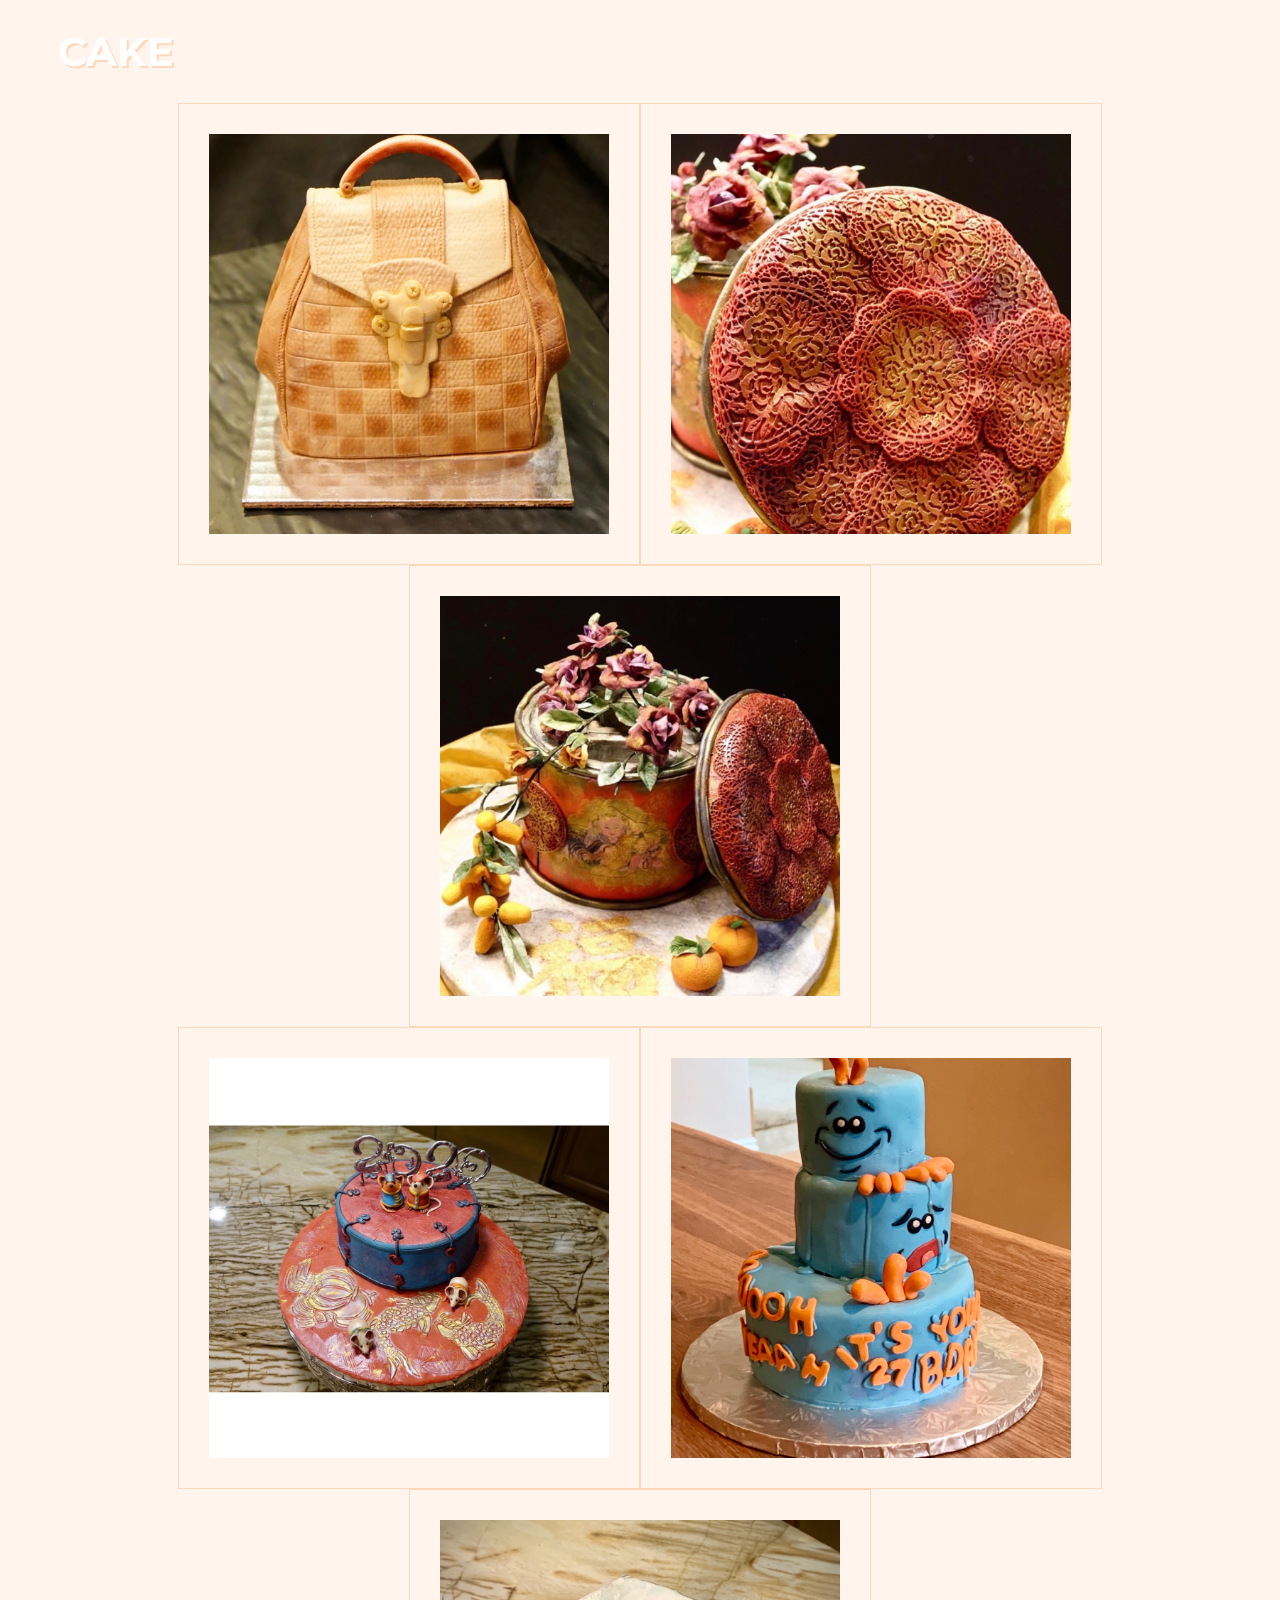
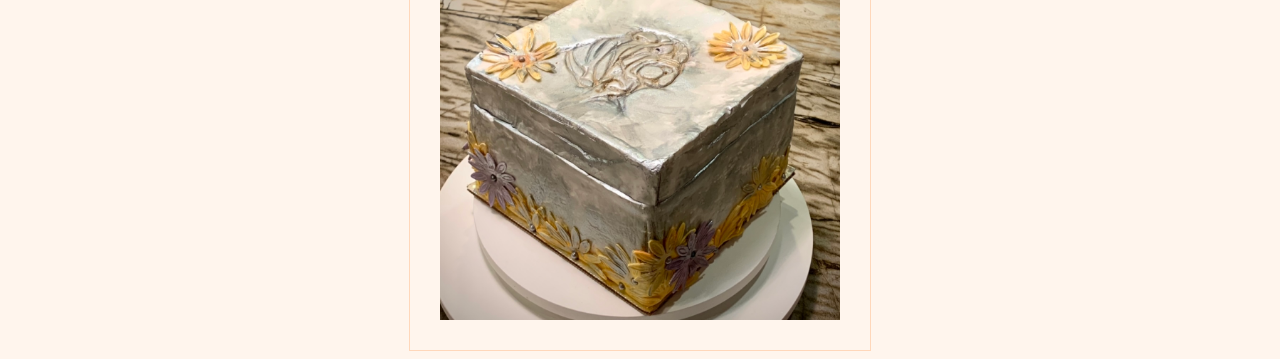
==== cake.html @ e89d67bc "Added all files" ====
<!DOCTYPE html>
<html lang="en">
<head>
    <title>Pearleen Wang Final Project</title>
    <link rel="stylesheet" type="text/css" href="assets/style/style.css">
    <link href="https://fonts.googleapis.com/css2?family=Crimson+Text&family=Montserrat:wght@200;300&display=swap" rel="stylesheet">
    <link href="https://fonts.googleapis.com/css2?family=Crimson+Text&display=swap" rel="stylesheet">
    <script type="text/javascript" src="assets/script/script.js"></script>
</head>
<body style="background-color: #FFF5ED;">
    <div class="title">
        <h1>CAKE</h1>
    </div>
    <div class="cakes">
        <div class="cakeitems">
            <img src="assets/images/cake1.jpg">
           
        </div>
        <div class="cakeitems">
            <img src="assets/images/cake2.jpg">
            
        </div>
        <div class="cakeitems">
            <img src="assets/images/cake3.jpg">
            
        </div>
    <div class="cakes2">
            <div class="cakeitems2">
            <img src="assets/images/cake4.jpg">
            
        </div>
        <div class="cakeitems2">
            <img src="assets/images/cake5.jpg">
            
        </div>
        <div class="cakeitems2">
            <img src="assets/images/cake6.jpg">
          
        </div>
    </div>
    </div>
</body>
---- assets/style/style.css ----
.name{
    font-family: 'Crimson Text', serif;
    font-size: 80px;
    padding-left: 30px;
    padding-right: 30px;
    color:  #fec89a;
}

.gallery{
    font-family: 'Montserrat', sans-serif;
    font-size: 60px;
    color: white;
    text-shadow: 2px 2px #ffd7ba;
}

.frontpage{
    border-style: solid;
    border-color: #fec89a;
    position: fixed;
    right: 30%;
    top: 20%;
    text-align: center;
}

.item1{
    height: 300px;
    width: 200px;
    object-fit: cover;
    position: fixed;
    top: 65%;
    right: 62%;
}
.item2{
    height: 300px;
    width: 200px;
    object-fit: cover;
    position: fixed;
    top: 65%;
    right: 42%;
}

.item3{
    height: 300px;
    width: 200px;
    object-fit: cover;
    position: fixed;
    top: 65%;
    right: 22%;
}

@keyframes Wave{
	0%{
		transform: translateY(0px);
	}
	50%{
		transform: translateY(30px);
	}
	100%{
		transform: translateY(0px);
	}
}
.item1{
    animation: Wave 2s infinite;
}
.item2{
    animation: Wave 2s infinite;
    animation-delay: 0.25s;
}
.item3{
    animation: Wave 2s infinite;
    animation-delay: 0.5s;
}







.title{
    font-family: 'Montserrat', sans-serif;
    font-size: 20px;
    padding-left: 50px;
    color: white;
    text-shadow: 2px 2px #ffd7ba;
}

.cakeitems{
    font-family: 'Crimson Text', serif;
    font-size: 20px;
    width: 400px;
    height: 400px;
    object-fit: cover;
    padding: 30px;
}

.cakeitems2{
    font-family: 'Crimson Text', serif;
    font-size: 20px;
    width: 400px;
    height: 400px;
    object-fit: cover;
    padding: 30px;
}

.cakes{
    display: flex;
    flex-direction: row;
    justify-content: center;
    flex-wrap: wrap;
}
.cakeitems{
    display: flex;
    flex-direction: column;
    border: thin solid #ffd7ba;
}
.cakes2{
    display: flex;
    flex-direction: row;
    justify-content: center;
    flex-wrap: wrap;
}
.cakeitems2{
    display: flex;
    flex-direction: column;
    border: thin solid #ffd7ba;
}
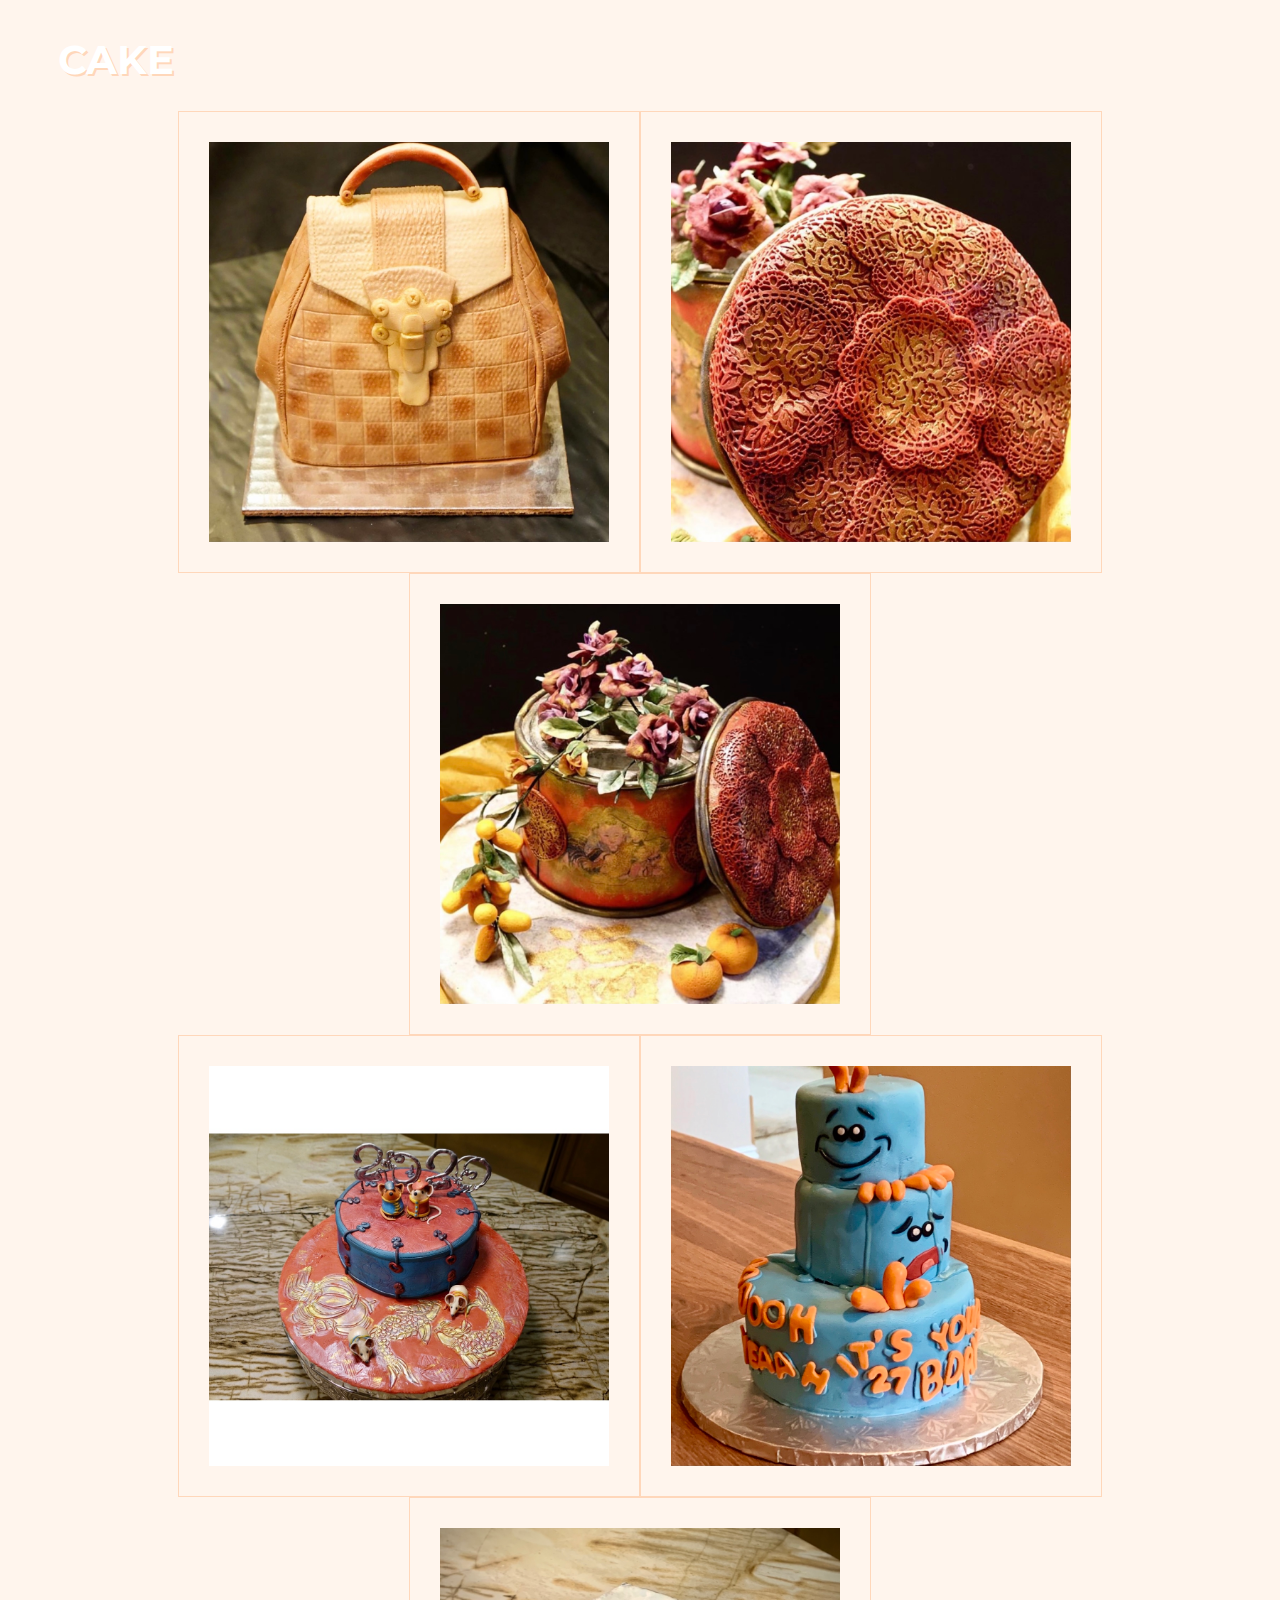
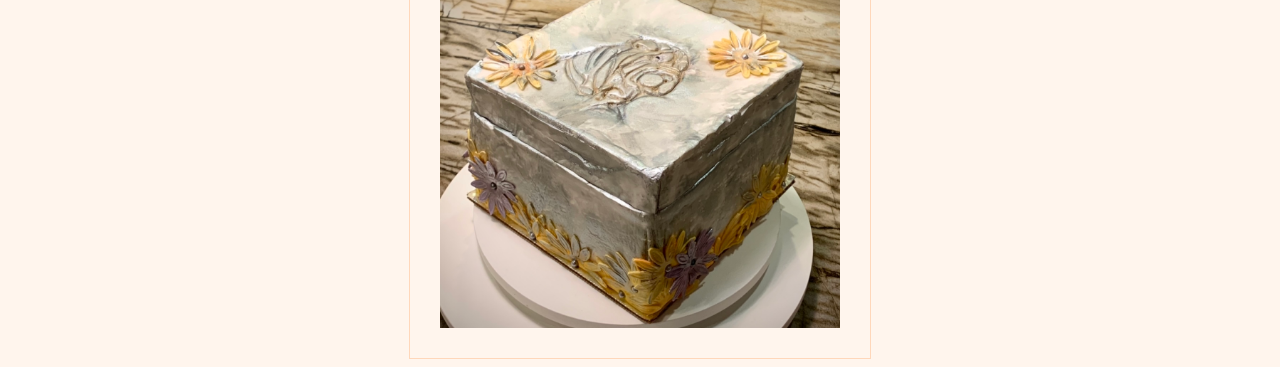
==== commit d1fe069c: "done" ====
--- a/cake.html
+++ b/cake.html
@@ -1,42 +1,42 @@
-<!DOCTYPE html>
-<html lang="en">
-<head>
-    <title>Pearleen Wang Final Project</title>
-    <link rel="stylesheet" type="text/css" href="assets/style/style.css">
-    <link href="https://fonts.googleapis.com/css2?family=Crimson+Text&family=Montserrat:wght@200;300&display=swap" rel="stylesheet">
-    <link href="https://fonts.googleapis.com/css2?family=Crimson+Text&display=swap" rel="stylesheet">
-    <script type="text/javascript" src="assets/script/script.js"></script>
-</head>
-<body style="background-color: #FFF5ED;">
-    <div class="title">
-        <h1>CAKE</h1>
-    </div>
-    <div class="cakes">
-        <div class="cakeitems">
-            <img src="assets/images/cake1.jpg">
-           
-        </div>
-        <div class="cakeitems">
-            <img src="assets/images/cake2.jpg">
-            
-        </div>
-        <div class="cakeitems">
-            <img src="assets/images/cake3.jpg">
-            
-        </div>
-    <div class="cakes2">
-            <div class="cakeitems2">
-            <img src="assets/images/cake4.jpg">
-            
-        </div>
-        <div class="cakeitems2">
-            <img src="assets/images/cake5.jpg">
-            
-        </div>
-        <div class="cakeitems2">
-            <img src="assets/images/cake6.jpg">
-          
-        </div>
-    </div>
-    </div>
+<!DOCTYPE html>
+<html lang="en">
+<head>
+    <title>Pearleen Wang Final Project</title>
+    <link rel="stylesheet" type="text/css" href="assets/style/style.css">
+    <link href="https://fonts.googleapis.com/css2?family=Crimson+Text&family=Montserrat:wght@200;300&display=swap" rel="stylesheet">
+    <link href="https://fonts.googleapis.com/css2?family=Crimson+Text&display=swap" rel="stylesheet">
+</head>
+<body id="background" style="background-color: #FFF5ED;">
+    <div class="title">
+        <h1 id="cakeTitle">CAKE</h1>
+    </div>
+    <div class="cakes">
+        <div class="cakeitems">
+            <img src="assets/images/cake1.jpg">
+           
+        </div>
+        <div class="cakeitems">
+            <img src="assets/images/cake2.jpg">
+            
+        </div>
+        <div class="cakeitems">
+            <img src="assets/images/cake3.jpg">
+            
+        </div>
+    <div class="cakes2">
+            <div class="cakeitems2">
+            <img src="assets/images/cake4.jpg">
+            
+        </div>
+        <div class="cakeitems2">
+            <img src="assets/images/cake5.jpg">
+            
+        </div>
+        <div class="cakeitems2">
+            <img src="assets/images/cake6.jpg">
+          
+        </div>
+    </div>
+    </div>
+    <script type="text/javascript" src="assets/script/script.js"></script>
 </body>--- a/assets/style/style.css
+++ b/assets/style/style.css
@@ -1,127 +1,126 @@
-.name{
-    font-family: 'Crimson Text', serif;
-    font-size: 80px;
-    padding-left: 30px;
-    padding-right: 30px;
-    color:  #fec89a;
-}
-
-.gallery{
-    font-family: 'Montserrat', sans-serif;
-    font-size: 60px;
-    color: white;
-    text-shadow: 2px 2px #ffd7ba;
-}
-
-.frontpage{
-    border-style: solid;
-    border-color: #fec89a;
-    position: fixed;
-    right: 30%;
-    top: 20%;
-    text-align: center;
-}
-
-.item1{
-    height: 300px;
-    width: 200px;
-    object-fit: cover;
-    position: fixed;
-    top: 65%;
-    right: 62%;
-}
-.item2{
-    height: 300px;
-    width: 200px;
-    object-fit: cover;
-    position: fixed;
-    top: 65%;
-    right: 42%;
-}
-
-.item3{
-    height: 300px;
-    width: 200px;
-    object-fit: cover;
-    position: fixed;
-    top: 65%;
-    right: 22%;
-}
-
-@keyframes Wave{
-	0%{
-		transform: translateY(0px);
-	}
-	50%{
-		transform: translateY(30px);
-	}
-	100%{
-		transform: translateY(0px);
-	}
-}
-.item1{
-    animation: Wave 2s infinite;
-}
-.item2{
-    animation: Wave 2s infinite;
-    animation-delay: 0.25s;
-}
-.item3{
-    animation: Wave 2s infinite;
-    animation-delay: 0.5s;
-}
-
-
-
-
-
-
-
-.title{
-    font-family: 'Montserrat', sans-serif;
-    font-size: 20px;
-    padding-left: 50px;
-    color: white;
-    text-shadow: 2px 2px #ffd7ba;
-}
-
-.cakeitems{
-    font-family: 'Crimson Text', serif;
-    font-size: 20px;
-    width: 400px;
-    height: 400px;
-    object-fit: cover;
-    padding: 30px;
-}
-
-.cakeitems2{
-    font-family: 'Crimson Text', serif;
-    font-size: 20px;
-    width: 400px;
-    height: 400px;
-    object-fit: cover;
-    padding: 30px;
-}
-
-.cakes{
-    display: flex;
-    flex-direction: row;
-    justify-content: center;
-    flex-wrap: wrap;
-}
-.cakeitems{
-    display: flex;
-    flex-direction: column;
-    border: thin solid #ffd7ba;
-}
-.cakes2{
-    display: flex;
-    flex-direction: row;
-    justify-content: center;
-    flex-wrap: wrap;
-}
-.cakeitems2{
-    display: flex;
-    flex-direction: column;
-    border: thin solid #ffd7ba;
-}+.name {
+  font-family: "Crimson Text", serif;
+  font-size: 80px;
+  padding-left: 30px;
+  padding-right: 30px;
+  color: #fec89a;
+}
+
+.gallery {
+  font-family: "Montserrat", sans-serif;
+  font-size: 60px;
+  color: white;
+  text-shadow: 2px 2px #ffd7ba;
+}
+
+.frontpage {
+  border-style: solid;
+  border-color: #fec89a;
+  position: fixed;
+  right: 30%;
+  top: 20%;
+  text-align: center;
+}
+
+.item1 {
+  height: 300px;
+  width: 200px;
+  object-fit: cover;
+  position: fixed;
+  top: 65%;
+  right: 62%;
+}
+.item2 {
+  height: 300px;
+  width: 200px;
+  object-fit: cover;
+  position: fixed;
+  top: 65%;
+  right: 42%;
+}
+
+.item3 {
+  height: 300px;
+  width: 200px;
+  object-fit: cover;
+  position: fixed;
+  top: 65%;
+  right: 22%;
+}
+
+@keyframes Wave {
+  0% {
+    transform: translateY(0px);
+  }
+  50% {
+    transform: translateY(30px);
+  }
+  100% {
+    transform: translateY(0px);
+  }
+}
+.item1 {
+  animation: Wave 2s infinite;
+}
+.item2 {
+  animation: Wave 2s infinite;
+  animation-delay: 0.25s;
+}
+.item3 {
+  animation: Wave 2s infinite;
+  animation-delay: 0.5s;
+}
+
+.title {
+  font-family: "Montserrat", sans-serif;
+  font-size: 20px;
+  padding-left: 50px;
+  color: white;
+  text-shadow: 2px 2px #ffd7ba;
+}
+
+.cakeitems {
+  font-family: "Crimson Text", serif;
+  font-size: 20px;
+  width: 400px;
+  height: 400px;
+  object-fit: cover;
+  padding: 30px;
+}
+
+.cakeitems2 {
+  font-family: "Crimson Text", serif;
+  font-size: 20px;
+  width: 400px;
+  height: 400px;
+  object-fit: cover;
+  padding: 30px;
+}
+
+.cakes {
+  display: flex;
+  flex-direction: row;
+  justify-content: center;
+  flex-wrap: wrap;
+}
+.cakeitems {
+  display: flex;
+  flex-direction: column;
+  border: thin solid #ffd7ba;
+}
+.cakes2 {
+  display: flex;
+  flex-direction: row;
+  justify-content: center;
+  flex-wrap: wrap;
+}
+.cakeitems2 {
+  display: flex;
+  flex-direction: column;
+  border: thin solid #ffd7ba;
+}
+
+#cakeTitle {
+  display: inline-block;
+  cursor: pointer;
+}
